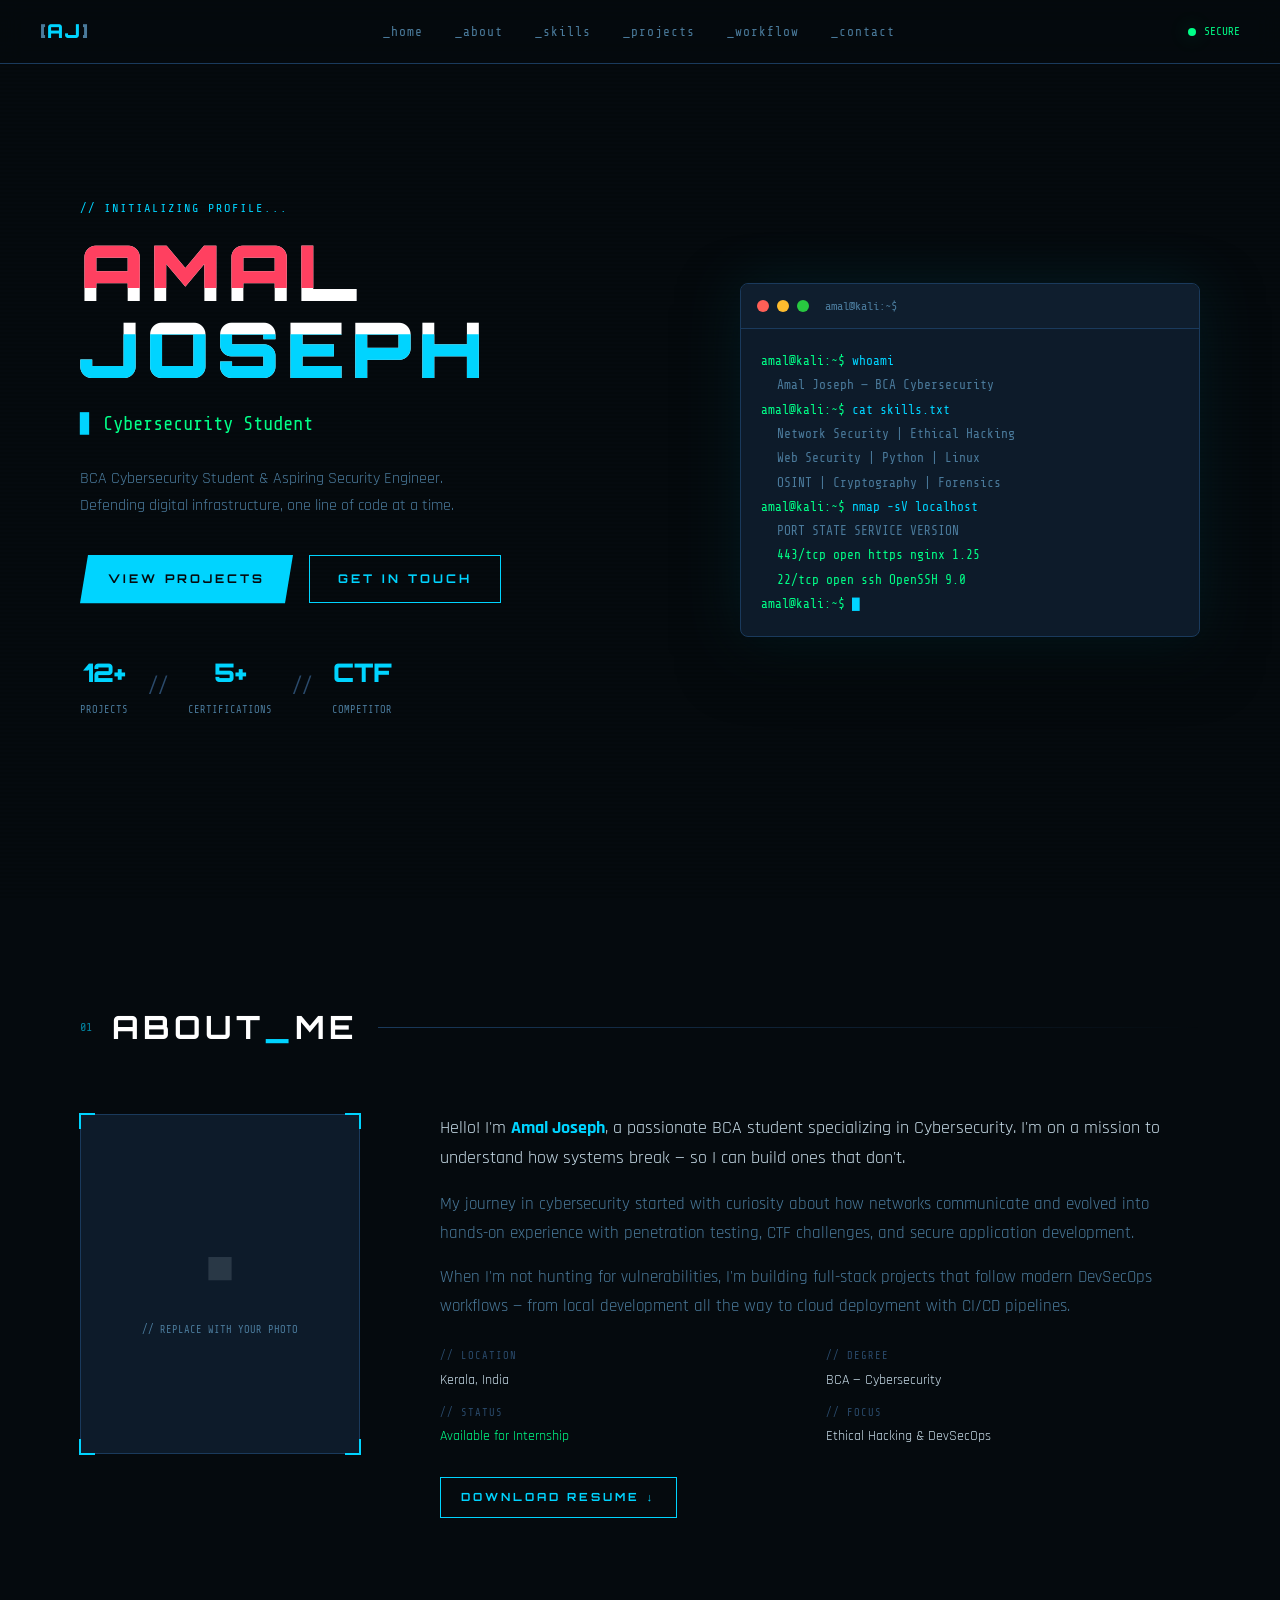
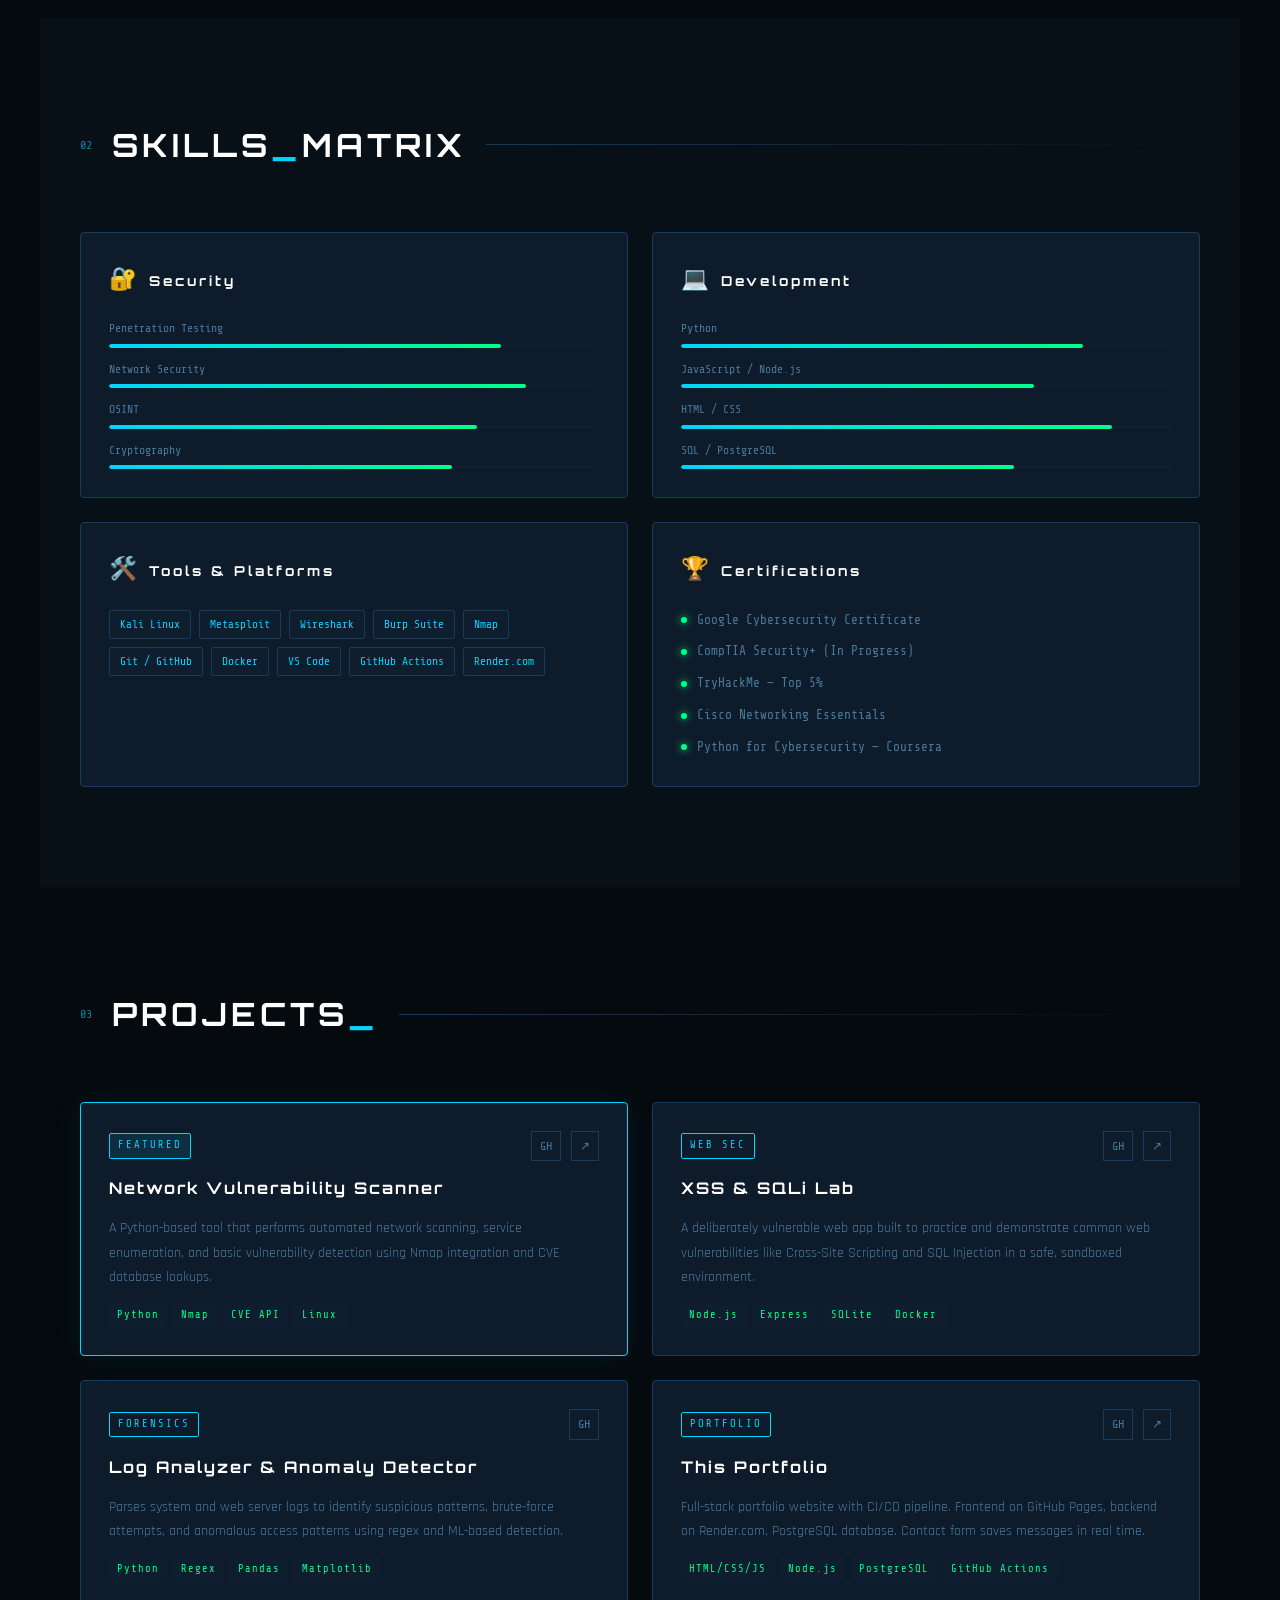
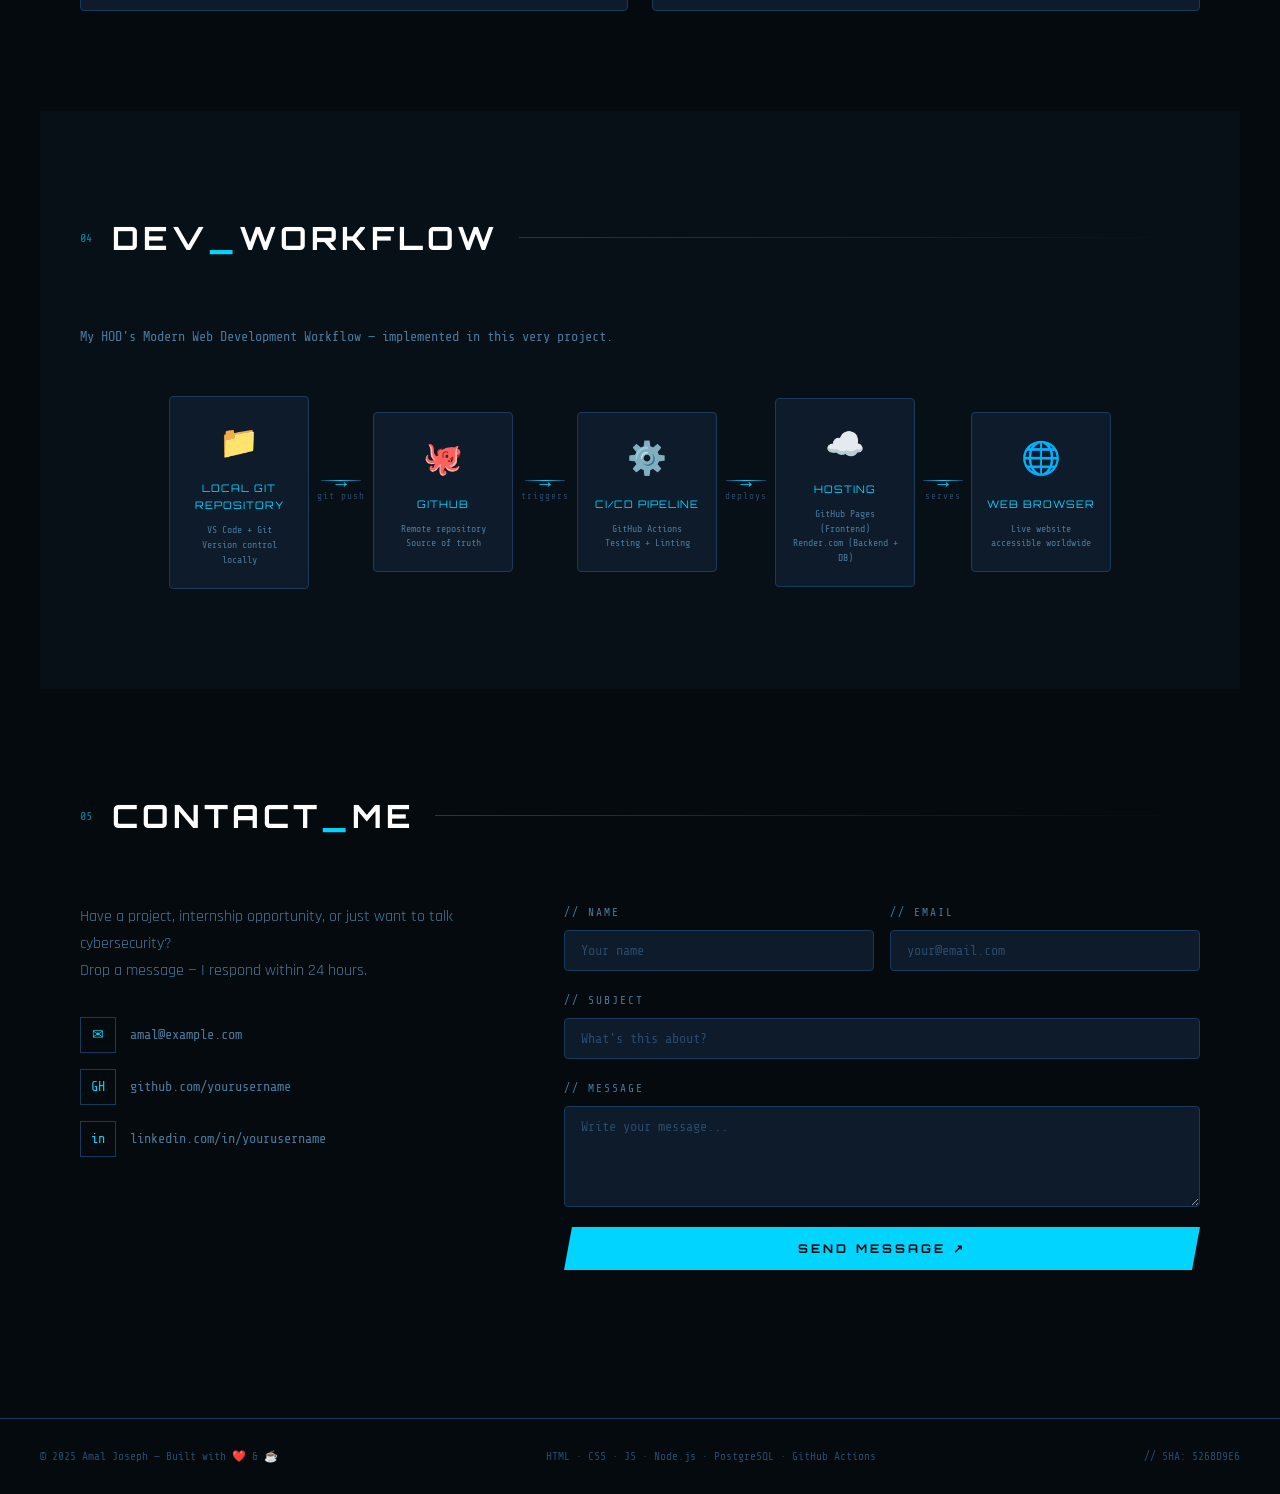
==== index.html @ b1ead0c3 "Initial commit: cybersecurity portfolio" ====
<!DOCTYPE html>
<html lang="en">
<head>
  <meta charset="UTF-8" />
  <meta name="viewport" content="width=device-width, initial-scale=1.0" />
  <title>Amal Joseph | Cybersecurity Portfolio</title>
  <link rel="stylesheet" href="style.css" />
  <link rel="preconnect" href="https://fonts.googleapis.com" />
  <link rel="preconnect" href="https://fonts.gstatic.com" crossorigin />
  <link href="https://fonts.googleapis.com/css2?family=Share+Tech+Mono&family=Rajdhani:wght@400;500;600;700&family=Orbitron:wght@400;700;900&display=swap" rel="stylesheet" />
</head>
<body>

  <!-- MATRIX RAIN CANVAS -->
  <canvas id="matrix-canvas"></canvas>

  <!-- SCAN LINE OVERLAY -->
  <div class="scanlines"></div>

  <!-- NAV -->
  <nav class="navbar" id="navbar">
    <div class="nav-logo">
      <span class="bracket">[</span>AJ<span class="bracket">]</span>
    </div>
    <ul class="nav-links">
      <li><a href="#hero">_home</a></li>
      <li><a href="#about">_about</a></li>
      <li><a href="#skills">_skills</a></li>
      <li><a href="#projects">_projects</a></li>
      <li><a href="#workflow">_workflow</a></li>
      <li><a href="#contact">_contact</a></li>
    </ul>
    <div class="nav-status">
      <span class="status-dot"></span>
      <span class="status-text">SECURE</span>
    </div>
  </nav>

  <!-- HERO -->
  <section id="hero">
    <div class="hero-content">
      <div class="hero-tag">// INITIALIZING PROFILE...</div>
      <h1 class="hero-name glitch" data-text="AMAL JOSEPH">AMAL JOSEPH</h1>
      <div class="hero-title-line">
        <span class="cursor-blink">▋</span>
        <span class="typed-text" id="typed-text"></span>
      </div>
      <p class="hero-bio">
        BCA Cybersecurity Student &amp; Aspiring Security Engineer.<br />
        Defending digital infrastructure, one line of code at a time.
      </p>
      <div class="hero-cta">
        <a href="#projects" class="btn-primary">VIEW PROJECTS</a>
        <a href="#contact" class="btn-outline">GET IN TOUCH</a>
      </div>
      <div class="hero-stats">
        <div class="stat"><span class="stat-num">12+</span><span class="stat-label">Projects</span></div>
        <div class="stat-divider">//</div>
        <div class="stat"><span class="stat-num">5+</span><span class="stat-label">Certifications</span></div>
        <div class="stat-divider">//</div>
        <div class="stat"><span class="stat-num">CTF</span><span class="stat-label">Competitor</span></div>
      </div>
    </div>
    <div class="hero-visual">
      <div class="terminal-window">
        <div class="terminal-bar">
          <span class="t-btn red"></span>
          <span class="t-btn yellow"></span>
          <span class="t-btn green"></span>
          <span class="t-title">amal@kali:~$</span>
        </div>
        <div class="terminal-body" id="terminal-body">
          <div class="t-line"><span class="t-prompt">amal@kali:~$</span> <span class="t-cmd">whoami</span></div>
          <div class="t-line t-out">Amal Joseph — BCA Cybersecurity</div>
          <div class="t-line"><span class="t-prompt">amal@kali:~$</span> <span class="t-cmd">cat skills.txt</span></div>
          <div class="t-line t-out">Network Security | Ethical Hacking</div>
          <div class="t-line t-out">Web Security | Python | Linux</div>
          <div class="t-line t-out">OSINT | Cryptography | Forensics</div>
          <div class="t-line"><span class="t-prompt">amal@kali:~$</span> <span class="t-cmd">nmap -sV localhost</span></div>
          <div class="t-line t-out">PORT   STATE SERVICE VERSION</div>
          <div class="t-line t-out t-green">443/tcp open  https   nginx 1.25</div>
          <div class="t-line t-out t-green">22/tcp  open  ssh     OpenSSH 9.0</div>
          <div class="t-line"><span class="t-prompt">amal@kali:~$</span> <span class="t-cursor">█</span></div>
        </div>
      </div>
    </div>
  </section>

  <!-- ABOUT -->
  <section id="about">
    <div class="section-header">
      <span class="sec-num">01</span>
      <h2>ABOUT<span class="accent">_</span>ME</h2>
      <div class="sec-line"></div>
    </div>
    <div class="about-grid">
      <div class="about-img-wrap">
        <div class="about-img-frame">
          <div class="about-img-placeholder">
            <span class="img-icon">&#9632;</span>
            <span class="img-label">// REPLACE WITH YOUR PHOTO</span>
            <img src="photo.jpg" alt="Amal Joseph" class="about-photo" onerror="this.style.display='none'" />
          </div>
          <div class="img-corner tl"></div>
          <div class="img-corner tr"></div>
          <div class="img-corner bl"></div>
          <div class="img-corner br"></div>
        </div>
      </div>
      <div class="about-text">
        <p class="about-intro">
          Hello! I'm <strong>Amal Joseph</strong>, a passionate BCA student specializing in Cybersecurity. 
          I'm on a mission to understand how systems break — so I can build ones that don't.
        </p>
        <p>
          My journey in cybersecurity started with curiosity about how networks communicate and evolved 
          into hands-on experience with penetration testing, CTF challenges, and secure application development.
        </p>
        <p>
          When I'm not hunting for vulnerabilities, I'm building full-stack projects that follow modern 
          DevSecOps workflows — from local development all the way to cloud deployment with CI/CD pipelines.
        </p>
        <div class="about-details">
          <div class="detail-item"><span class="detail-label">// LOCATION</span><span>Kerala, India</span></div>
          <div class="detail-item"><span class="detail-label">// DEGREE</span><span>BCA — Cybersecurity</span></div>
          <div class="detail-item"><span class="detail-label">// STATUS</span><span class="t-green">Available for Internship</span></div>
          <div class="detail-item"><span class="detail-label">// FOCUS</span><span>Ethical Hacking &amp; DevSecOps</span></div>
        </div>
        <a href="#" class="btn-outline btn-sm">DOWNLOAD RESUME ↓</a>
      </div>
    </div>
  </section>

  <!-- SKILLS -->
  <section id="skills">
    <div class="section-header">
      <span class="sec-num">02</span>
      <h2>SKILLS<span class="accent">_</span>MATRIX</h2>
      <div class="sec-line"></div>
    </div>
    <div class="skills-grid">

      <div class="skill-card" data-category="security">
        <div class="skill-card-header">
          <span class="skill-icon">🔐</span>
          <h3>Security</h3>
        </div>
        <div class="skill-bars">
          <div class="skill-bar-item">
            <span>Penetration Testing</span>
            <div class="bar"><div class="bar-fill" style="--w:80%"></div></div>
          </div>
          <div class="skill-bar-item">
            <span>Network Security</span>
            <div class="bar"><div class="bar-fill" style="--w:85%"></div></div>
          </div>
          <div class="skill-bar-item">
            <span>OSINT</span>
            <div class="bar"><div class="bar-fill" style="--w:75%"></div></div>
          </div>
          <div class="skill-bar-item">
            <span>Cryptography</span>
            <div class="bar"><div class="bar-fill" style="--w:70%"></div></div>
          </div>
        </div>
      </div>

      <div class="skill-card" data-category="dev">
        <div class="skill-card-header">
          <span class="skill-icon">💻</span>
          <h3>Development</h3>
        </div>
        <div class="skill-bars">
          <div class="skill-bar-item">
            <span>Python</span>
            <div class="bar"><div class="bar-fill" style="--w:82%"></div></div>
          </div>
          <div class="skill-bar-item">
            <span>JavaScript / Node.js</span>
            <div class="bar"><div class="bar-fill" style="--w:72%"></div></div>
          </div>
          <div class="skill-bar-item">
            <span>HTML / CSS</span>
            <div class="bar"><div class="bar-fill" style="--w:88%"></div></div>
          </div>
          <div class="skill-bar-item">
            <span>SQL / PostgreSQL</span>
            <div class="bar"><div class="bar-fill" style="--w:68%"></div></div>
          </div>
        </div>
      </div>

      <div class="skill-card" data-category="tools">
        <div class="skill-card-header">
          <span class="skill-icon">🛠️</span>
          <h3>Tools &amp; Platforms</h3>
        </div>
        <div class="skill-tags">
          <span class="tag">Kali Linux</span>
          <span class="tag">Metasploit</span>
          <span class="tag">Wireshark</span>
          <span class="tag">Burp Suite</span>
          <span class="tag">Nmap</span>
          <span class="tag">Git / GitHub</span>
          <span class="tag">Docker</span>
          <span class="tag">VS Code</span>
          <span class="tag">GitHub Actions</span>
          <span class="tag">Render.com</span>
        </div>
      </div>

      <div class="skill-card" data-category="certs">
        <div class="skill-card-header">
          <span class="skill-icon">🏆</span>
          <h3>Certifications</h3>
        </div>
        <ul class="cert-list">
          <li><span class="cert-dot"></span>Google Cybersecurity Certificate</li>
          <li><span class="cert-dot"></span>CompTIA Security+ (In Progress)</li>
          <li><span class="cert-dot"></span>TryHackMe — Top 5%</li>
          <li><span class="cert-dot"></span>Cisco Networking Essentials</li>
          <li><span class="cert-dot"></span>Python for Cybersecurity — Coursera</li>
        </ul>
      </div>

    </div>
  </section>

  <!-- PROJECTS -->
  <section id="projects">
    <div class="section-header">
      <span class="sec-num">03</span>
      <h2>PROJECTS<span class="accent">_</span></h2>
      <div class="sec-line"></div>
    </div>
    <div class="projects-grid">

      <div class="project-card featured">
        <div class="project-card-top">
          <span class="project-label">FEATURED</span>
          <div class="project-links">
            <a href="#" title="GitHub">GH</a>
            <a href="#" title="Live Demo">↗</a>
          </div>
        </div>
        <h3>Network Vulnerability Scanner</h3>
        <p>A Python-based tool that performs automated network scanning, service enumeration, and basic vulnerability detection using Nmap integration and CVE database lookups.</p>
        <div class="project-tech">
          <span>Python</span><span>Nmap</span><span>CVE API</span><span>Linux</span>
        </div>
      </div>

      <div class="project-card">
        <div class="project-card-top">
          <span class="project-label">WEB SEC</span>
          <div class="project-links">
            <a href="#" title="GitHub">GH</a>
            <a href="#" title="Live Demo">↗</a>
          </div>
        </div>
        <h3>XSS &amp; SQLi Lab</h3>
        <p>A deliberately vulnerable web app built to practice and demonstrate common web vulnerabilities like Cross-Site Scripting and SQL Injection in a safe, sandboxed environment.</p>
        <div class="project-tech">
          <span>Node.js</span><span>Express</span><span>SQLite</span><span>Docker</span>
        </div>
      </div>

      <div class="project-card">
        <div class="project-card-top">
          <span class="project-label">FORENSICS</span>
          <div class="project-links">
            <a href="#" title="GitHub">GH</a>
          </div>
        </div>
        <h3>Log Analyzer &amp; Anomaly Detector</h3>
        <p>Parses system and web server logs to identify suspicious patterns, brute-force attempts, and anomalous access patterns using regex and ML-based detection.</p>
        <div class="project-tech">
          <span>Python</span><span>Regex</span><span>Pandas</span><span>Matplotlib</span>
        </div>
      </div>

      <div class="project-card">
        <div class="project-card-top">
          <span class="project-label">PORTFOLIO</span>
          <div class="project-links">
            <a href="#" title="GitHub">GH</a>
            <a href="#" title="Live Demo">↗</a>
          </div>
        </div>
        <h3>This Portfolio</h3>
        <p>Full-stack portfolio website with CI/CD pipeline. Frontend on GitHub Pages, backend on Render.com, PostgreSQL database. Contact form saves messages in real time.</p>
        <div class="project-tech">
          <span>HTML/CSS/JS</span><span>Node.js</span><span>PostgreSQL</span><span>GitHub Actions</span>
        </div>
      </div>

    </div>
  </section>

  <!-- WORKFLOW -->
  <section id="workflow">
    <div class="section-header">
      <span class="sec-num">04</span>
      <h2>DEV<span class="accent">_</span>WORKFLOW</h2>
      <div class="sec-line"></div>
    </div>
    <p class="workflow-desc">My HOD's Modern Web Development Workflow — implemented in this very project.</p>
    <div class="workflow-diagram">

      <div class="wf-step" data-step="1">
        <div class="wf-icon">📁</div>
        <div class="wf-label">Local Git Repository</div>
        <div class="wf-detail">VS Code + Git<br/>Version control locally</div>
      </div>
      <div class="wf-arrow">
        <div class="arrow-line"></div>
        <span class="arrow-tip">→</span>
        <span class="arrow-label">git push</span>
      </div>

      <div class="wf-step" data-step="2">
        <div class="wf-icon">🐙</div>
        <div class="wf-label">GitHub</div>
        <div class="wf-detail">Remote repository<br/>Source of truth</div>
      </div>
      <div class="wf-arrow">
        <div class="arrow-line"></div>
        <span class="arrow-tip">→</span>
        <span class="arrow-label">triggers</span>
      </div>

      <div class="wf-step" data-step="3">
        <div class="wf-icon">⚙️</div>
        <div class="wf-label">CI/CD Pipeline</div>
        <div class="wf-detail">GitHub Actions<br/>Testing + Linting</div>
      </div>
      <div class="wf-arrow">
        <div class="arrow-line"></div>
        <span class="arrow-tip">→</span>
        <span class="arrow-label">deploys</span>
      </div>

      <div class="wf-step" data-step="4">
        <div class="wf-icon">☁️</div>
        <div class="wf-label">Hosting</div>
        <div class="wf-detail">GitHub Pages (Frontend)<br/>Render.com (Backend + DB)</div>
      </div>
      <div class="wf-arrow">
        <div class="arrow-line"></div>
        <span class="arrow-tip">→</span>
        <span class="arrow-label">serves</span>
      </div>

      <div class="wf-step" data-step="5">
        <div class="wf-icon">🌐</div>
        <div class="wf-label">Web Browser</div>
        <div class="wf-detail">Live website<br/>accessible worldwide</div>
      </div>

    </div>
  </section>

  <!-- CONTACT -->
  <section id="contact">
    <div class="section-header">
      <span class="sec-num">05</span>
      <h2>CONTACT<span class="accent">_</span>ME</h2>
      <div class="sec-line"></div>
    </div>
    <div class="contact-grid">
      <div class="contact-info">
        <p>Have a project, internship opportunity, or just want to talk cybersecurity?<br/>Drop a message — I respond within 24 hours.</p>
        <div class="contact-links">
          <a href="mailto:amal@example.com" class="contact-link">
            <span class="cl-icon">✉</span>
            <span>amal@example.com</span>
          </a>
          <a href="https://github.com/yourusername" class="contact-link" target="_blank">
            <span class="cl-icon">GH</span>
            <span>github.com/yourusername</span>
          </a>
          <a href="https://linkedin.com/in/yourusername" class="contact-link" target="_blank">
            <span class="cl-icon">in</span>
            <span>linkedin.com/in/yourusername</span>
          </a>
        </div>
      </div>

      <form class="contact-form" id="contact-form">
        <div class="form-row">
          <div class="form-group">
            <label for="name">// NAME</label>
            <input type="text" id="name" name="name" placeholder="Your name" required />
          </div>
          <div class="form-group">
            <label for="email">// EMAIL</label>
            <input type="email" id="email" name="email" placeholder="your@email.com" required />
          </div>
        </div>
        <div class="form-group">
          <label for="subject">// SUBJECT</label>
          <input type="text" id="subject" name="subject" placeholder="What's this about?" required />
        </div>
        <div class="form-group">
          <label for="message">// MESSAGE</label>
          <textarea id="message" name="message" rows="5" placeholder="Write your message..." required></textarea>
        </div>
        <button type="submit" class="btn-primary btn-full" id="submit-btn">
          <span id="btn-text">SEND MESSAGE ↗</span>
        </button>
        <div class="form-status" id="form-status"></div>
      </form>
    </div>
  </section>

  <!-- FOOTER -->
  <footer class="footer">
    <div class="footer-inner">
      <span class="footer-copy">© 2025 Amal Joseph — Built with ❤️ &amp; ☕</span>
      <span class="footer-tech">HTML · CSS · JS · Node.js · PostgreSQL · GitHub Actions</span>
      <span class="footer-hash" id="footer-hash">// SHA: loading...</span>
    </div>
  </footer>

  <script src="script.js"></script>
</body>
</html>
---- style.css ----
/* ============================================================
   AMAL JOSEPH — CYBERSECURITY PORTFOLIO
   Dark Terminal Aesthetic | Orbitron + Share Tech Mono
   ============================================================ */

:root {
  --bg:        #050a0e;
  --bg2:       #0a1520;
  --bg3:       #0f1e2e;
  --panel:     #0d1b2a;
  --border:    #1a3a5c;
  --accent:    #00d4ff;
  --accent2:   #00ff88;
  --accent3:   #ff4060;
  --text:      #c8dce8;
  --text-dim:  #4a7a9b;
  --text-mute: #2a4a6b;
  --glow:      0 0 20px rgba(0,212,255,0.3);
  --glow2:     0 0 20px rgba(0,255,136,0.3);
  --font-mono: 'Share Tech Mono', monospace;
  --font-head: 'Orbitron', monospace;
  --font-body: 'Rajdhani', sans-serif;
  --radius:    4px;
  --trans:     all 0.3s ease;
}

/* ── RESET & BASE ── */
*, *::before, *::after { box-sizing: border-box; margin: 0; padding: 0; }

html { scroll-behavior: smooth; font-size: 16px; }

body {
  background: var(--bg);
  color: var(--text);
  font-family: var(--font-body);
  font-size: 1rem;
  line-height: 1.7;
  overflow-x: hidden;
}

::selection { background: var(--accent); color: var(--bg); }

a { color: var(--accent); text-decoration: none; }
a:hover { color: var(--accent2); }

/* ── MATRIX CANVAS ── */
#matrix-canvas {
  position: fixed;
  top: 0; left: 0;
  width: 100%; height: 100%;
  pointer-events: none;
  z-index: 0;
  opacity: 0.06;
}

/* ── SCANLINES ── */
.scanlines {
  position: fixed;
  top: 0; left: 0;
  width: 100%; height: 100%;
  background: repeating-linear-gradient(
    0deg,
    transparent,
    transparent 2px,
    rgba(0,0,0,0.08) 2px,
    rgba(0,0,0,0.08) 4px
  );
  pointer-events: none;
  z-index: 1;
}

/* ── SECTION BASE ── */
section {
  position: relative;
  z-index: 2;
  max-width: 1200px;
  margin: 0 auto;
  padding: 100px 40px;
}

.section-header {
  display: flex;
  align-items: center;
  gap: 20px;
  margin-bottom: 60px;
}

.sec-num {
  font-family: var(--font-mono);
  font-size: 0.75rem;
  color: var(--accent);
  opacity: 0.6;
}

.section-header h2 {
  font-family: var(--font-head);
  font-size: clamp(1.4rem, 3vw, 2rem);
  font-weight: 700;
  letter-spacing: 4px;
  color: #fff;
}

.section-header .accent { color: var(--accent); }

.sec-line {
  flex: 1;
  height: 1px;
  background: linear-gradient(90deg, var(--border), transparent);
}

/* ── NAVBAR ── */
.navbar {
  position: fixed;
  top: 0; left: 0; right: 0;
  z-index: 100;
  display: flex;
  align-items: center;
  justify-content: space-between;
  padding: 0 40px;
  height: 64px;
  background: rgba(5, 10, 14, 0.92);
  backdrop-filter: blur(12px);
  border-bottom: 1px solid var(--border);
}

.nav-logo {
  font-family: var(--font-head);
  font-size: 1.2rem;
  font-weight: 900;
  color: var(--accent);
  letter-spacing: 2px;
}

.nav-logo .bracket { color: var(--text-dim); }

.nav-links {
  display: flex;
  list-style: none;
  gap: 32px;
}

.nav-links a {
  font-family: var(--font-mono);
  font-size: 0.8rem;
  color: var(--text-dim);
  letter-spacing: 1px;
  transition: var(--trans);
}

.nav-links a:hover {
  color: var(--accent);
  text-shadow: var(--glow);
}

.nav-status {
  display: flex;
  align-items: center;
  gap: 8px;
  font-family: var(--font-mono);
  font-size: 0.7rem;
  color: var(--accent2);
}

.status-dot {
  width: 8px; height: 8px;
  background: var(--accent2);
  border-radius: 50%;
  animation: blink 2s infinite;
  box-shadow: var(--glow2);
}

@keyframes blink {
  0%, 100% { opacity: 1; }
  50% { opacity: 0.2; }
}

/* ── HERO ── */
#hero {
  min-height: 100vh;
  display: flex;
  align-items: center;
  gap: 60px;
  padding-top: 120px;
  max-width: 1200px;
  margin: 0 auto;
  padding-left: 40px;
  padding-right: 40px;
}

.hero-content { flex: 1; }

.hero-tag {
  font-family: var(--font-mono);
  font-size: 0.75rem;
  color: var(--accent);
  margin-bottom: 16px;
  letter-spacing: 2px;
  animation: fadeInUp 0.6s ease forwards;
}

.hero-name {
  font-family: var(--font-head);
  font-size: clamp(2.5rem, 6vw, 5rem);
  font-weight: 900;
  letter-spacing: 6px;
  color: #fff;
  line-height: 1;
  margin-bottom: 20px;
  animation: fadeInUp 0.6s ease 0.1s both;
}

/* GLITCH EFFECT */
.glitch {
  position: relative;
}

.glitch::before, .glitch::after {
  content: attr(data-text);
  position: absolute;
  top: 0; left: 0;
  width: 100%; height: 100%;
}

.glitch::before {
  color: var(--accent3);
  animation: glitch1 3s infinite;
  clip-path: polygon(0 0, 100% 0, 100% 35%, 0 35%);
}

.glitch::after {
  color: var(--accent);
  animation: glitch2 3s infinite;
  clip-path: polygon(0 65%, 100% 65%, 100% 100%, 0 100%);
}

@keyframes glitch1 {
  0%, 90%, 100% { transform: translateX(0); }
  92% { transform: translateX(-3px); }
  94% { transform: translateX(3px); }
  96% { transform: translateX(-2px); }
}

@keyframes glitch2 {
  0%, 90%, 100% { transform: translateX(0); }
  91% { transform: translateX(3px); }
  93% { transform: translateX(-3px); }
  95% { transform: translateX(2px); }
}

.hero-title-line {
  display: flex;
  align-items: center;
  gap: 8px;
  font-family: var(--font-mono);
  font-size: clamp(1rem, 2vw, 1.2rem);
  color: var(--accent2);
  margin-bottom: 24px;
  animation: fadeInUp 0.6s ease 0.2s both;
}

.cursor-blink {
  animation: blink 1s step-end infinite;
  color: var(--accent);
}

.hero-bio {
  font-size: 1rem;
  color: var(--text-dim);
  max-width: 500px;
  margin-bottom: 36px;
  animation: fadeInUp 0.6s ease 0.3s both;
}

.hero-cta {
  display: flex;
  gap: 16px;
  margin-bottom: 48px;
  animation: fadeInUp 0.6s ease 0.4s both;
  flex-wrap: wrap;
}

.btn-primary {
  font-family: var(--font-head);
  font-size: 0.75rem;
  letter-spacing: 3px;
  font-weight: 700;
  padding: 14px 28px;
  background: var(--accent);
  color: var(--bg);
  border: none;
  cursor: pointer;
  transition: var(--trans);
  clip-path: polygon(8px 0, 100% 0, calc(100% - 8px) 100%, 0 100%);
}

.btn-primary:hover {
  background: var(--accent2);
  box-shadow: var(--glow2);
  color: var(--bg);
}

.btn-outline {
  font-family: var(--font-head);
  font-size: 0.75rem;
  letter-spacing: 3px;
  font-weight: 700;
  padding: 13px 28px;
  background: transparent;
  color: var(--accent);
  border: 1px solid var(--accent);
  cursor: pointer;
  transition: var(--trans);
}

.btn-outline:hover {
  background: rgba(0,212,255,0.08);
  box-shadow: var(--glow);
  color: var(--accent);
}

.btn-sm { padding: 10px 20px; font-size: 0.7rem; display: inline-block; }

.hero-stats {
  display: flex;
  align-items: center;
  gap: 20px;
  animation: fadeInUp 0.6s ease 0.5s both;
}

.stat { text-align: center; }
.stat-num {
  display: block;
  font-family: var(--font-head);
  font-size: 1.6rem;
  font-weight: 900;
  color: var(--accent);
}
.stat-label {
  font-family: var(--font-mono);
  font-size: 0.65rem;
  color: var(--text-dim);
  text-transform: uppercase;
}
.stat-divider {
  font-family: var(--font-mono);
  color: var(--text-mute);
  font-size: 1.2rem;
}

/* ── TERMINAL WINDOW ── */
.hero-visual {
  flex: 0 0 460px;
  animation: fadeInUp 0.8s ease 0.3s both;
}

.terminal-window {
  background: var(--panel);
  border: 1px solid var(--border);
  border-radius: 8px;
  overflow: hidden;
  box-shadow: 0 0 60px rgba(0,212,255,0.1), 0 20px 60px rgba(0,0,0,0.5);
}

.terminal-bar {
  display: flex;
  align-items: center;
  gap: 8px;
  padding: 12px 16px;
  background: var(--bg3);
  border-bottom: 1px solid var(--border);
}

.t-btn {
  width: 12px; height: 12px;
  border-radius: 50%;
}
.t-btn.red    { background: #ff5f57; }
.t-btn.yellow { background: #febc2e; }
.t-btn.green  { background: #28c840; }

.t-title {
  font-family: var(--font-mono);
  font-size: 0.75rem;
  color: var(--text-dim);
  margin-left: 8px;
}

.terminal-body {
  padding: 20px;
  font-family: var(--font-mono);
  font-size: 0.8rem;
  line-height: 1.9;
  min-height: 260px;
}

.t-line { display: block; }
.t-prompt { color: var(--accent2); }
.t-cmd { color: var(--accent); }
.t-out { color: var(--text-dim); padding-left: 16px; }
.t-green { color: var(--accent2); }
.t-cursor { animation: blink 1s step-end infinite; color: var(--accent); }

/* ── ABOUT ── */
#about { background: transparent; }

.about-grid {
  display: grid;
  grid-template-columns: 300px 1fr;
  gap: 60px;
  align-items: start;
}

.about-img-frame {
  position: relative;
  width: 280px;
  height: 340px;
}

.about-img-placeholder {
  width: 100%;
  height: 100%;
  background: var(--panel);
  border: 1px solid var(--border);
  display: flex;
  flex-direction: column;
  align-items: center;
  justify-content: center;
  gap: 12px;
  overflow: hidden;
  position: relative;
}

.about-photo {
  position: absolute;
  top: 0; left: 0;
  width: 100%; height: 100%;
  object-fit: cover;
}

.img-icon { font-size: 3rem; opacity: 0.15; }
.img-label {
  font-family: var(--font-mono);
  font-size: 0.65rem;
  color: var(--text-dim);
  text-align: center;
  padding: 0 16px;
}

.img-corner {
  position: absolute;
  width: 16px; height: 16px;
  border-color: var(--accent);
  border-style: solid;
}
.img-corner.tl { top: -1px; left: -1px; border-width: 2px 0 0 2px; }
.img-corner.tr { top: -1px; right: -1px; border-width: 2px 2px 0 0; }
.img-corner.bl { bottom: -1px; left: -1px; border-width: 0 0 2px 2px; }
.img-corner.br { bottom: -1px; right: -1px; border-width: 0 2px 2px 0; }

.about-text p {
  margin-bottom: 16px;
  color: var(--text-dim);
  font-size: 1.05rem;
}

.about-text strong { color: var(--accent); }
.about-intro { color: var(--text) !important; font-size: 1.1rem !important; }

.about-details {
  margin: 28px 0;
  display: grid;
  grid-template-columns: 1fr 1fr;
  gap: 12px;
}

.detail-item {
  display: flex;
  flex-direction: column;
  gap: 2px;
}

.detail-label {
  font-family: var(--font-mono);
  font-size: 0.65rem;
  color: var(--text-mute);
  letter-spacing: 1px;
}

.detail-item span:last-child {
  font-size: 0.9rem;
  color: var(--text);
}

.t-green { color: var(--accent2) !important; }

/* ── SKILLS ── */
#skills { background: rgba(10,21,32,0.5); }

.skills-grid {
  display: grid;
  grid-template-columns: repeat(2, 1fr);
  gap: 24px;
}

.skill-card {
  background: var(--panel);
  border: 1px solid var(--border);
  padding: 28px;
  border-radius: var(--radius);
  transition: var(--trans);
  position: relative;
  overflow: hidden;
}

.skill-card::before {
  content: '';
  position: absolute;
  top: 0; left: 0; right: 0;
  height: 2px;
  background: linear-gradient(90deg, var(--accent), transparent);
  opacity: 0;
  transition: var(--trans);
}

.skill-card:hover { border-color: var(--accent); box-shadow: var(--glow); }
.skill-card:hover::before { opacity: 1; }

.skill-card-header {
  display: flex;
  align-items: center;
  gap: 12px;
  margin-bottom: 20px;
}

.skill-icon { font-size: 1.4rem; }

.skill-card-header h3 {
  font-family: var(--font-head);
  font-size: 0.85rem;
  font-weight: 700;
  letter-spacing: 3px;
  color: #fff;
}

.skill-bars { display: flex; flex-direction: column; gap: 12px; }

.skill-bar-item {
  display: flex;
  flex-direction: column;
  gap: 5px;
}

.skill-bar-item span {
  font-family: var(--font-mono);
  font-size: 0.72rem;
  color: var(--text-dim);
}

.bar {
  height: 4px;
  background: var(--bg3);
  border-radius: 2px;
  overflow: hidden;
}

.bar-fill {
  height: 100%;
  width: 0;
  background: linear-gradient(90deg, var(--accent), var(--accent2));
  border-radius: 2px;
  transition: width 1.5s ease;
}

.bar-fill.animate { width: var(--w); }

.skill-tags {
  display: flex;
  flex-wrap: wrap;
  gap: 8px;
}

.tag {
  font-family: var(--font-mono);
  font-size: 0.7rem;
  padding: 4px 10px;
  background: var(--bg3);
  border: 1px solid var(--border);
  color: var(--accent);
  border-radius: 2px;
  transition: var(--trans);
}

.tag:hover {
  border-color: var(--accent);
  background: rgba(0,212,255,0.08);
  box-shadow: var(--glow);
}

.cert-list {
  list-style: none;
  display: flex;
  flex-direction: column;
  gap: 10px;
}

.cert-list li {
  display: flex;
  align-items: center;
  gap: 10px;
  font-size: 0.9rem;
  color: var(--text-dim);
  font-family: var(--font-mono);
  font-size: 0.8rem;
}

.cert-dot {
  width: 6px; height: 6px;
  background: var(--accent2);
  border-radius: 50%;
  flex-shrink: 0;
  box-shadow: 0 0 8px var(--accent2);
}

/* ── PROJECTS ── */
.projects-grid {
  display: grid;
  grid-template-columns: repeat(2, 1fr);
  gap: 24px;
}

.project-card {
  background: var(--panel);
  border: 1px solid var(--border);
  padding: 28px;
  border-radius: var(--radius);
  transition: var(--trans);
  display: flex;
  flex-direction: column;
  gap: 14px;
}

.project-card:hover {
  border-color: var(--accent2);
  box-shadow: var(--glow2);
  transform: translateY(-4px);
}

.project-card.featured {
  border-color: var(--accent);
  box-shadow: 0 0 30px rgba(0,212,255,0.08);
}

.project-card-top {
  display: flex;
  justify-content: space-between;
  align-items: center;
}

.project-label {
  font-family: var(--font-mono);
  font-size: 0.65rem;
  letter-spacing: 2px;
  padding: 3px 8px;
  border: 1px solid var(--accent);
  color: var(--accent);
  border-radius: 2px;
}

.project-card.featured .project-label {
  background: rgba(0,212,255,0.1);
}

.project-links {
  display: flex;
  gap: 10px;
}

.project-links a {
  font-family: var(--font-mono);
  font-size: 0.75rem;
  color: var(--text-dim);
  padding: 4px 8px;
  border: 1px solid var(--border);
  transition: var(--trans);
}

.project-links a:hover {
  color: var(--accent);
  border-color: var(--accent);
}

.project-card h3 {
  font-family: var(--font-head);
  font-size: 1rem;
  font-weight: 700;
  letter-spacing: 2px;
  color: #fff;
}

.project-card p {
  color: var(--text-dim);
  font-size: 0.9rem;
  flex: 1;
}

.project-tech {
  display: flex;
  flex-wrap: wrap;
  gap: 6px;
}

.project-tech span {
  font-family: var(--font-mono);
  font-size: 0.65rem;
  padding: 3px 8px;
  background: var(--bg3);
  color: var(--accent2);
  border-radius: 2px;
  letter-spacing: 1px;
}

/* ── WORKFLOW ── */
#workflow { background: rgba(10,21,32,0.5); }

.workflow-desc {
  color: var(--text-dim);
  margin-bottom: 48px;
  font-family: var(--font-mono);
  font-size: 0.85rem;
}

.workflow-diagram {
  display: flex;
  align-items: center;
  justify-content: center;
  gap: 0;
  flex-wrap: wrap;
  row-gap: 32px;
}

.wf-step {
  display: flex;
  flex-direction: column;
  align-items: center;
  text-align: center;
  gap: 8px;
  width: 140px;
  padding: 20px 12px;
  background: var(--panel);
  border: 1px solid var(--border);
  border-radius: var(--radius);
  transition: var(--trans);
  cursor: default;
}

.wf-step:hover {
  border-color: var(--accent);
  box-shadow: var(--glow);
  transform: translateY(-4px);
}

.wf-icon { font-size: 2rem; }

.wf-label {
  font-family: var(--font-head);
  font-size: 0.65rem;
  letter-spacing: 1px;
  color: var(--accent);
  text-transform: uppercase;
}

.wf-detail {
  font-family: var(--font-mono);
  font-size: 0.62rem;
  color: var(--text-dim);
  line-height: 1.5;
}

.wf-arrow {
  display: flex;
  flex-direction: column;
  align-items: center;
  gap: 4px;
  padding: 0 8px;
}

.arrow-line {
  width: 40px;
  height: 1px;
  background: linear-gradient(90deg, var(--border), var(--accent), var(--border));
}

.arrow-tip { color: var(--accent); font-size: 1.2rem; line-height: 0; }

.arrow-label {
  font-family: var(--font-mono);
  font-size: 0.58rem;
  color: var(--text-mute);
  letter-spacing: 1px;
}

/* ── CONTACT ── */
.contact-grid {
  display: grid;
  grid-template-columns: 1fr 1.5fr;
  gap: 60px;
  align-items: start;
}

.contact-info p {
  color: var(--text-dim);
  margin-bottom: 32px;
  font-size: 1rem;
}

.contact-links {
  display: flex;
  flex-direction: column;
  gap: 16px;
}

.contact-link {
  display: flex;
  align-items: center;
  gap: 14px;
  font-family: var(--font-mono);
  font-size: 0.85rem;
  color: var(--text-dim);
  transition: var(--trans);
}

.contact-link:hover { color: var(--accent); }

.cl-icon {
  width: 36px; height: 36px;
  display: flex;
  align-items: center;
  justify-content: center;
  border: 1px solid var(--border);
  color: var(--accent);
  font-size: 0.85rem;
  flex-shrink: 0;
  transition: var(--trans);
}

.contact-link:hover .cl-icon {
  border-color: var(--accent);
  background: rgba(0,212,255,0.08);
  box-shadow: var(--glow);
}

/* FORM */
.contact-form {
  display: flex;
  flex-direction: column;
  gap: 20px;
}

.form-row {
  display: grid;
  grid-template-columns: 1fr 1fr;
  gap: 16px;
}

.form-group {
  display: flex;
  flex-direction: column;
  gap: 8px;
}

.form-group label {
  font-family: var(--font-mono);
  font-size: 0.7rem;
  color: var(--text-dim);
  letter-spacing: 2px;
}

.form-group input,
.form-group textarea {
  background: var(--panel);
  border: 1px solid var(--border);
  color: var(--text);
  font-family: var(--font-mono);
  font-size: 0.85rem;
  padding: 12px 16px;
  border-radius: var(--radius);
  outline: none;
  transition: var(--trans);
  resize: vertical;
}

.form-group input:focus,
.form-group textarea:focus {
  border-color: var(--accent);
  box-shadow: 0 0 0 2px rgba(0,212,255,0.1);
}

.form-group input::placeholder,
.form-group textarea::placeholder {
  color: var(--text-mute);
}

.btn-full { width: 100%; display: block; text-align: center; }

.form-status {
  font-family: var(--font-mono);
  font-size: 0.8rem;
  padding: 8px 0;
  text-align: center;
  min-height: 28px;
}

.form-status.success { color: var(--accent2); }
.form-status.error   { color: var(--accent3); }
.form-status.loading { color: var(--accent); }

/* ── FOOTER ── */
.footer {
  position: relative;
  z-index: 2;
  border-top: 1px solid var(--border);
  padding: 28px 40px;
}

.footer-inner {
  max-width: 1200px;
  margin: 0 auto;
  display: flex;
  justify-content: space-between;
  align-items: center;
  flex-wrap: wrap;
  gap: 8px;
}

.footer-copy, .footer-tech, .footer-hash {
  font-family: var(--font-mono);
  font-size: 0.7rem;
  color: var(--text-mute);
}

.footer-hash { color: var(--text-mute); }

/* ── ANIMATIONS ── */
@keyframes fadeInUp {
  from { opacity: 0; transform: translateY(30px); }
  to   { opacity: 1; transform: translateY(0); }
}

.fade-in-up {
  opacity: 0;
  transform: translateY(30px);
  transition: opacity 0.6s ease, transform 0.6s ease;
}

.fade-in-up.visible {
  opacity: 1;
  transform: translateY(0);
}

/* ── SCROLLBAR ── */
::-webkit-scrollbar { width: 6px; }
::-webkit-scrollbar-track { background: var(--bg); }
::-webkit-scrollbar-thumb { background: var(--border); border-radius: 3px; }
::-webkit-scrollbar-thumb:hover { background: var(--accent); }

/* ── RESPONSIVE ── */
@media (max-width: 1024px) {
  #hero { flex-direction: column; padding-top: 100px; gap: 40px; }
  .hero-visual { flex: unset; width: 100%; }
  .terminal-window { max-width: 500px; }
  .about-grid { grid-template-columns: 1fr; }
  .about-img-wrap { display: flex; justify-content: center; }
}

@media (max-width: 768px) {
  section { padding: 80px 20px; }
  .navbar { padding: 0 20px; }
  .nav-links { display: none; }
  .skills-grid { grid-template-columns: 1fr; }
  .projects-grid { grid-template-columns: 1fr; }
  .contact-grid { grid-template-columns: 1fr; }
  .workflow-diagram { gap: 0; flex-direction: column; }
  .wf-arrow { transform: rotate(90deg); margin: 4px 0; }
  .form-row { grid-template-columns: 1fr; }
  .footer-inner { flex-direction: column; text-align: center; }
}
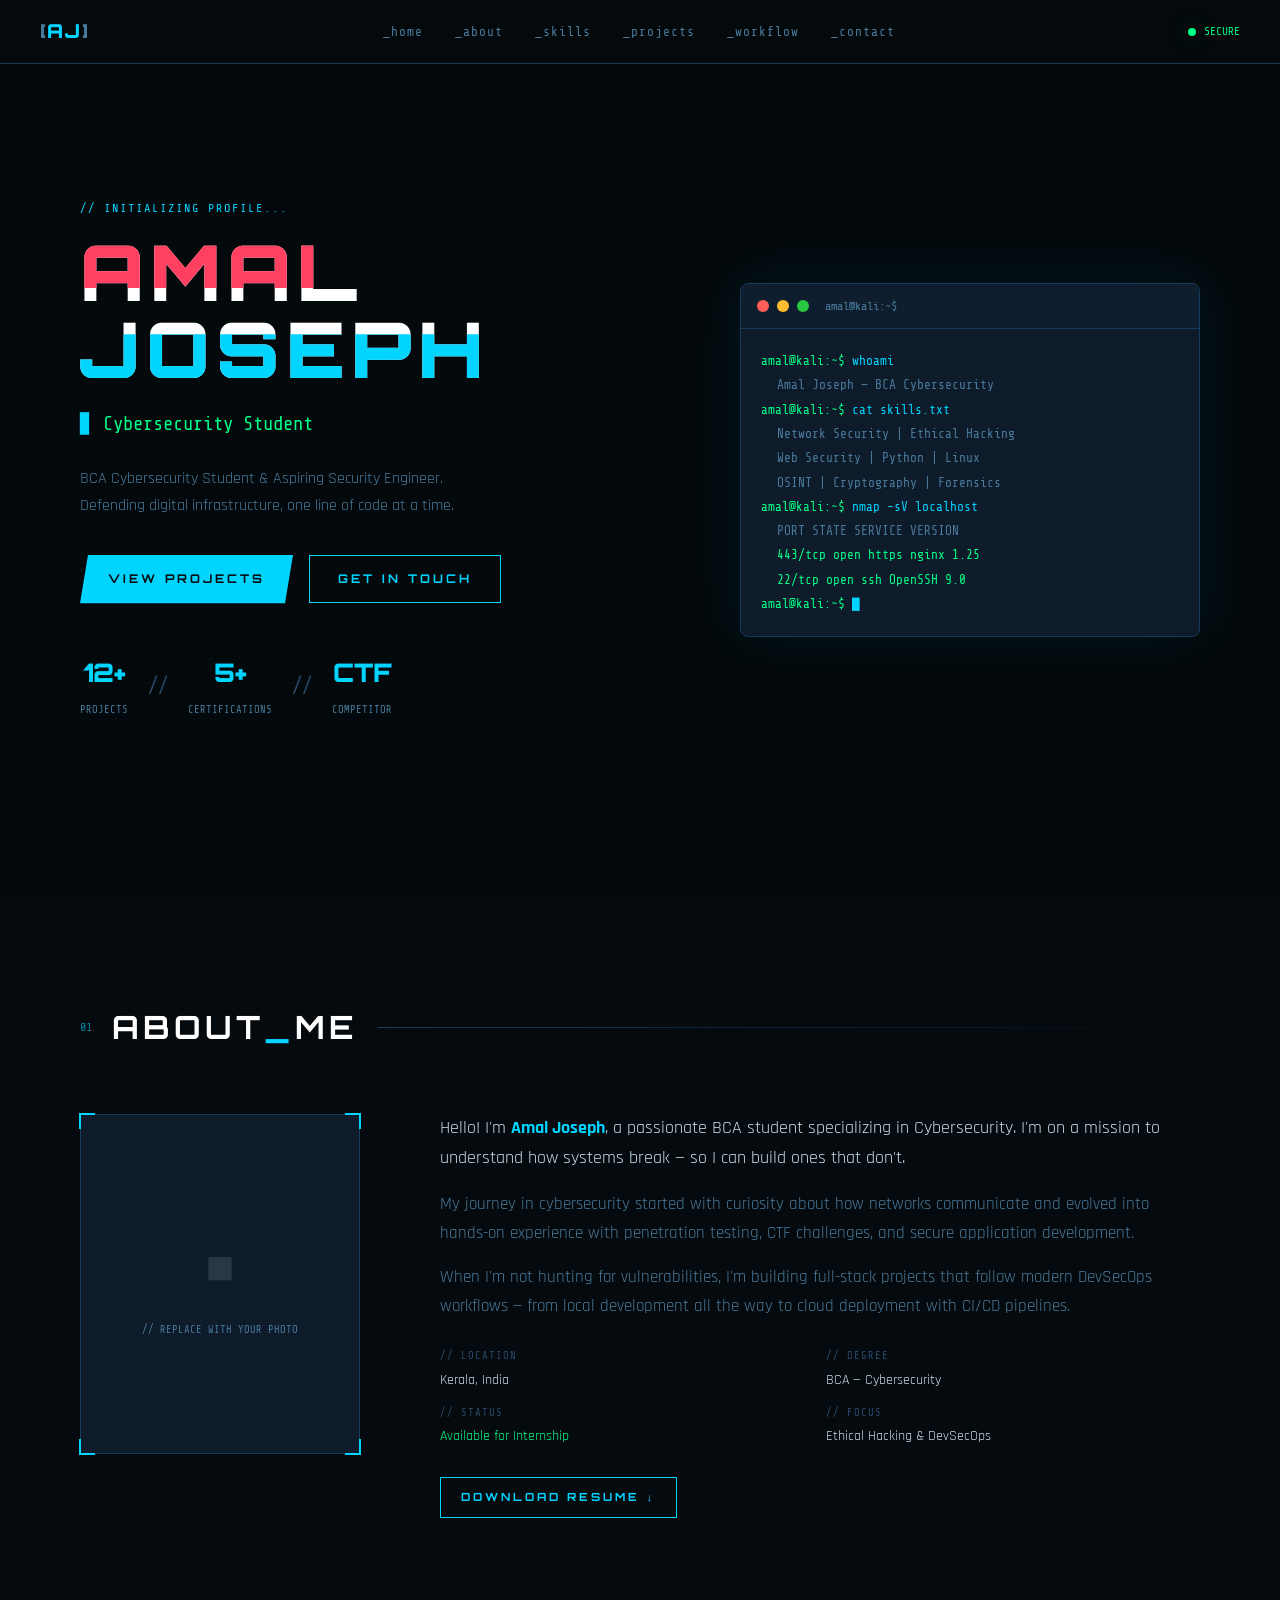
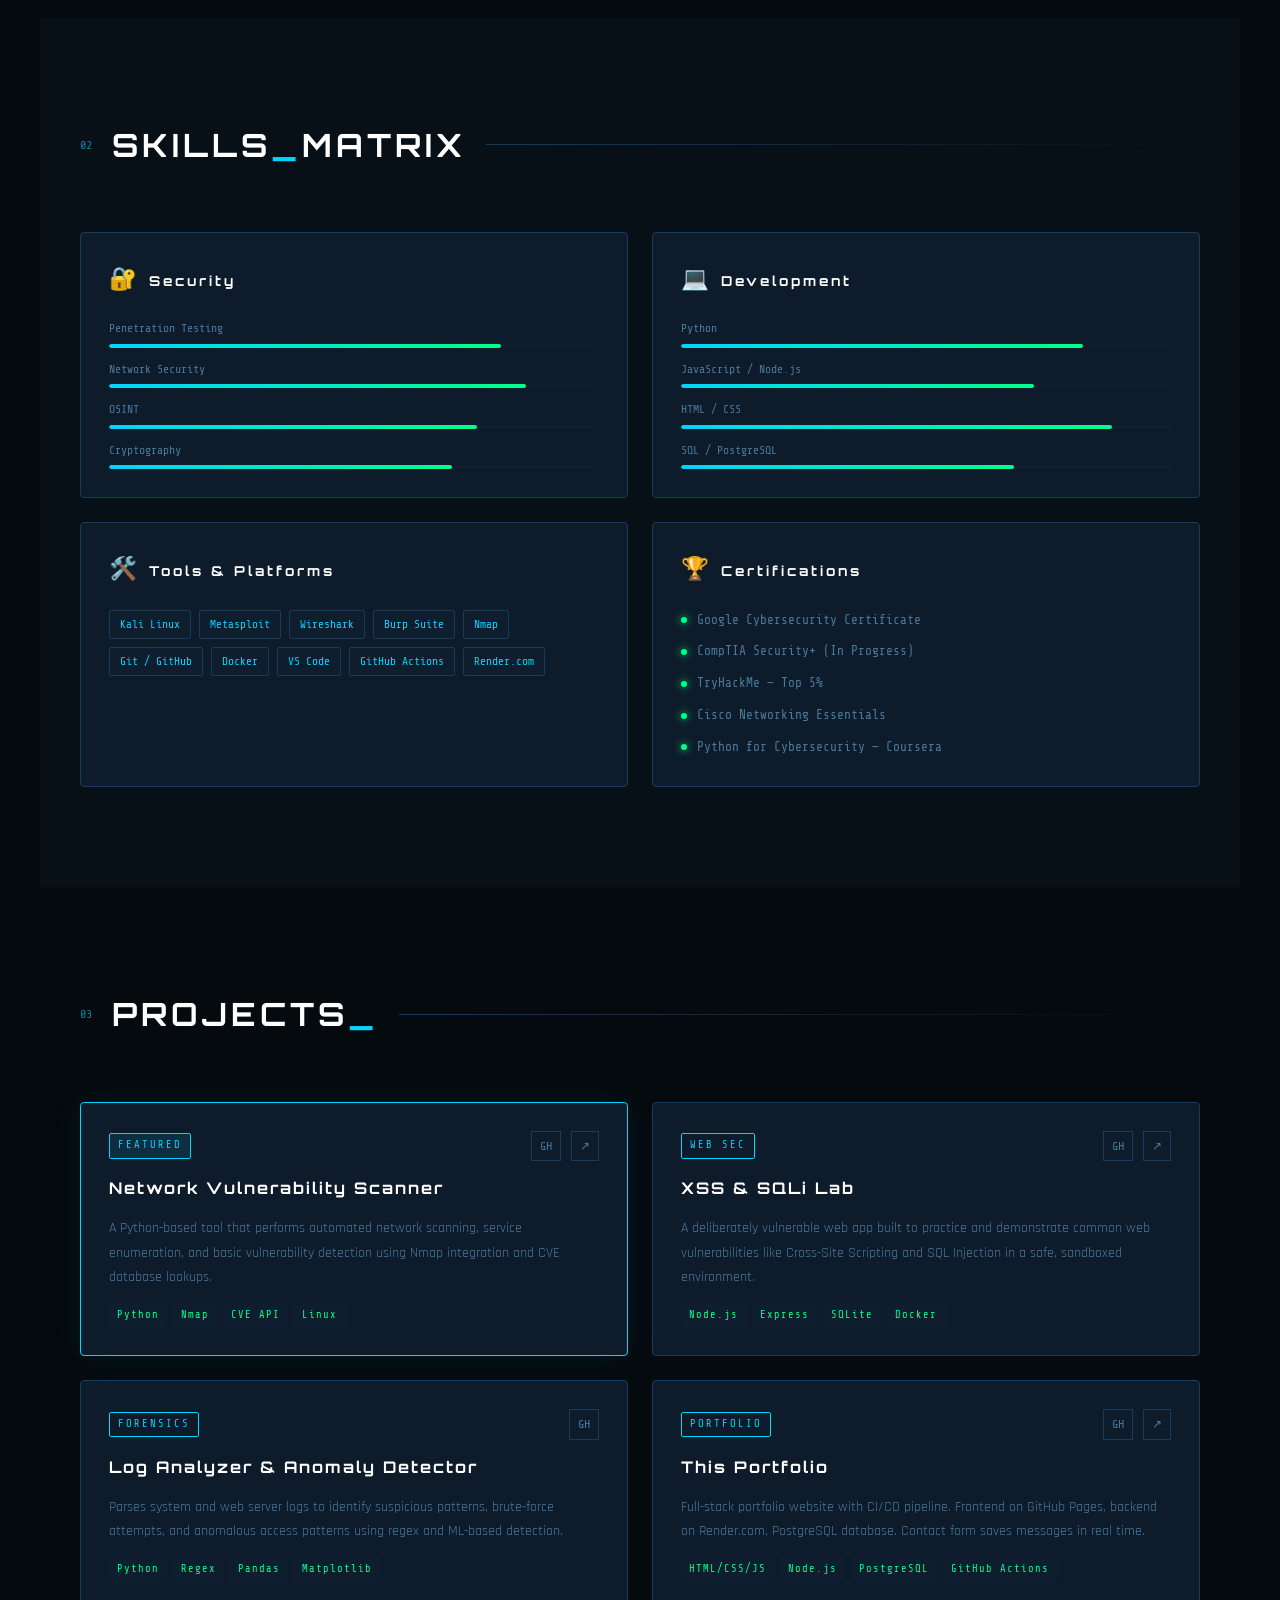
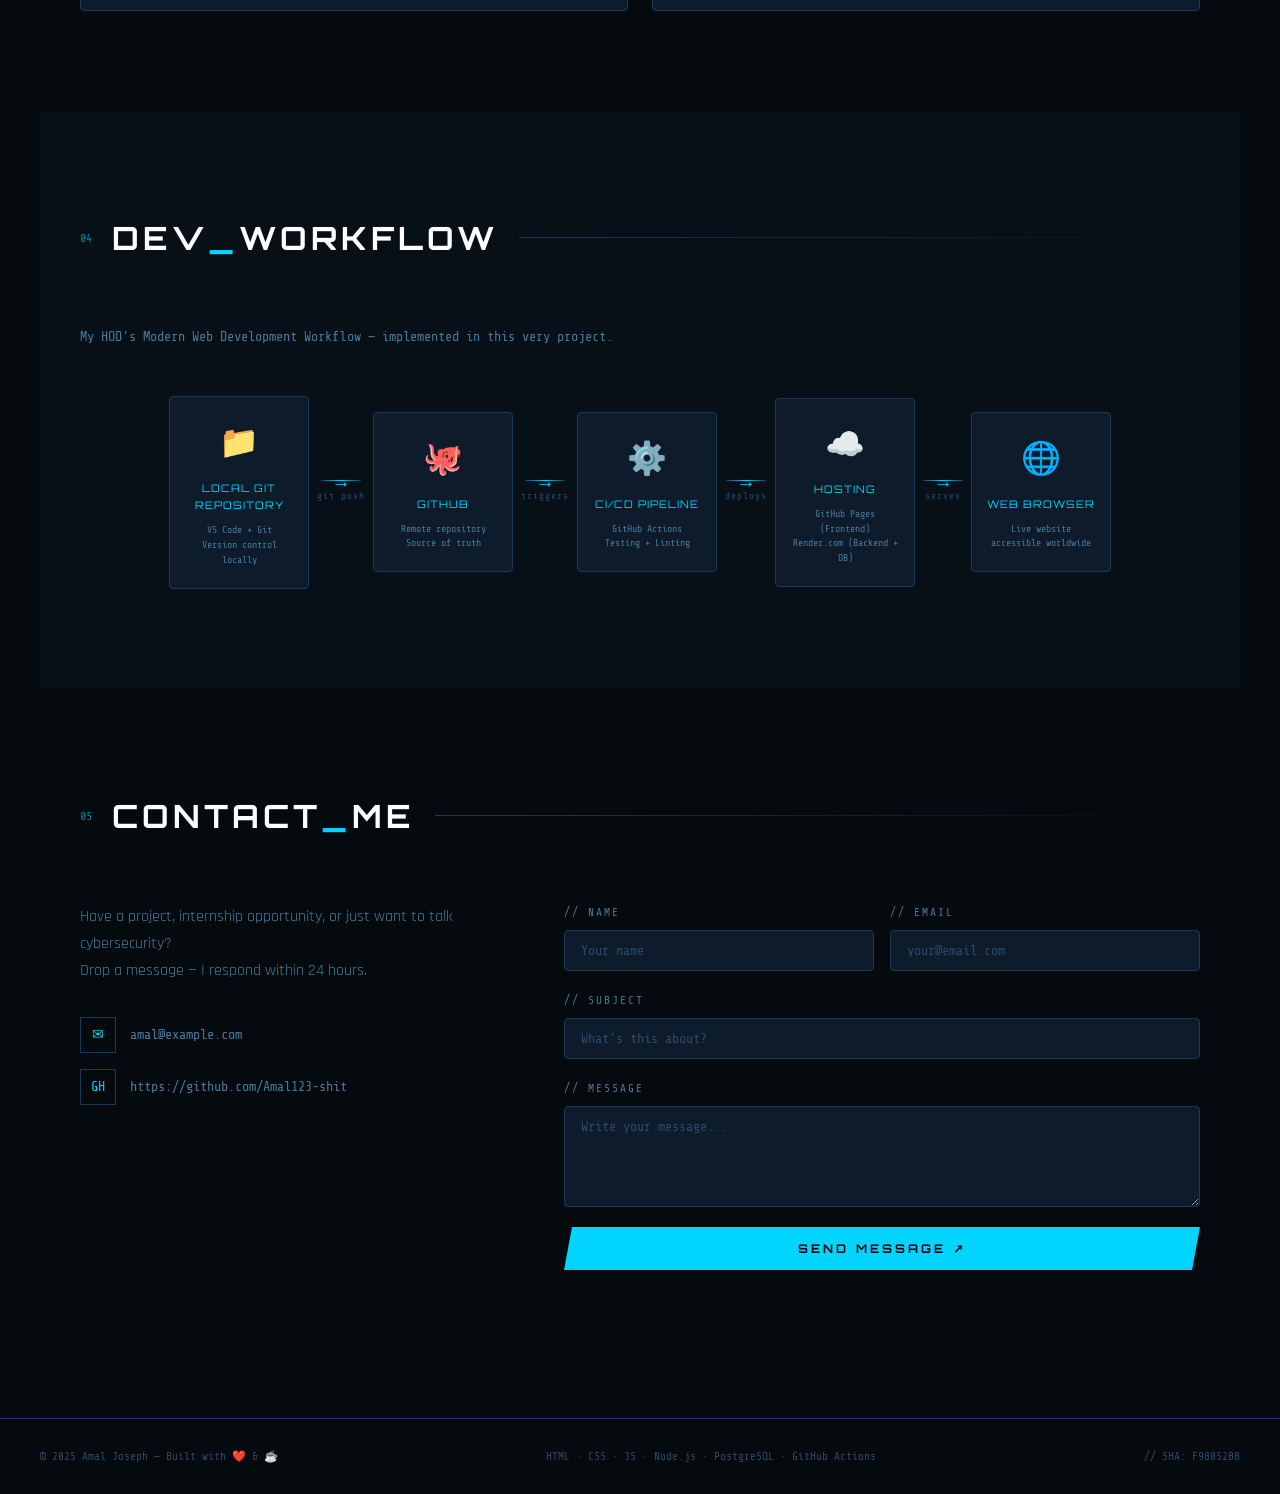
==== commit 1df388a6: "Update personal details" ====
--- a/index.html
+++ b/index.html
@@ -371,17 +371,14 @@
       <div class="contact-info">
         <p>Have a project, internship opportunity, or just want to talk cybersecurity?<br/>Drop a message — I respond within 24 hours.</p>
         <div class="contact-links">
-          <a href="mailto:amal@example.com" class="contact-link">
+          <a href="mailto:magicomi807@gmail.com" class="contact-link">
             <span class="cl-icon">✉</span>
             <span>amal@example.com</span>
           </a>
-          <a href="https://github.com/yourusername" class="contact-link" target="_blank">
+          <a href="https://github.com/Amal123-shit" class="contact-link" target="_blank">
             <span class="cl-icon">GH</span>
-            <span>github.com/yourusername</span>
+            <span>https://github.com/Amal123-shit</span>
           </a>
-          <a href="https://linkedin.com/in/yourusername" class="contact-link" target="_blank">
-            <span class="cl-icon">in</span>
-            <span>linkedin.com/in/yourusername</span>
           </a>
         </div>
       </div>
@@ -393,7 +390,7 @@
             <input type="text" id="name" name="name" placeholder="Your name" required />
           </div>
           <div class="form-group">
-            <label for="email">// EMAIL</label>
+            <label for="magicomi807@gmail.com">// EMAIL</label>
             <input type="email" id="email" name="email" placeholder="your@email.com" required />
           </div>
         </div>
